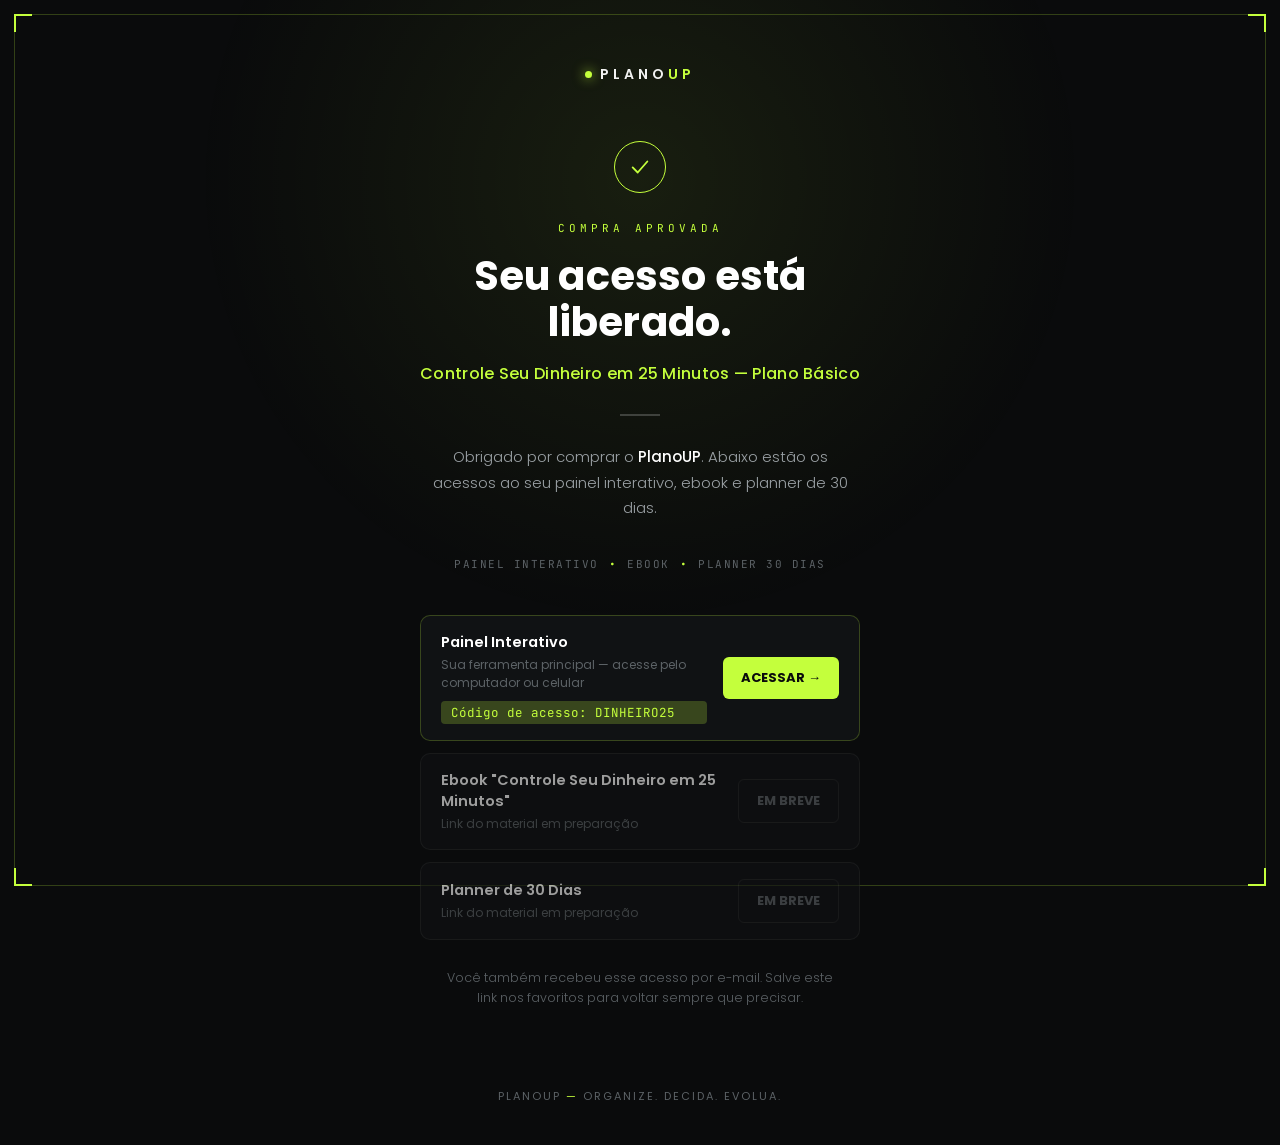
==== basico.html @ 07d8cf55 "Add delivery pages for Controle Seu Dinheiro em 25 Minutos Two thank-you/delivery pages (basico.html" ====
<!DOCTYPE html>
<html lang="pt-BR">
<head>
<meta charset="UTF-8">
<meta name="viewport" content="width=device-width, initial-scale=1.0">
<title>PlanoUP | Acesso Liberado — Básico</title>
<link rel="preconnect" href="https://fonts.googleapis.com">
<link rel="preconnect" href="https://fonts.gstatic.com" crossorigin>
<link href="https://fonts.googleapis.com/css2?family=Poppins:wght@300;400;500;600;700&family=JetBrains+Mono:wght@400;500&display=swap" rel="stylesheet">
<link rel="stylesheet" href="style.css">
</head>
<body>

  <div class="frame"></div>
  <div class="corner tl"></div>
  <div class="corner tr"></div>
  <div class="corner bl"></div>
  <div class="corner br"></div>

  <div class="wrap">

    <div class="brand">
      <span class="brand-dot"></span>
      <span class="brand-name">PLANO<em>UP</em></span>
    </div>

    <div class="check">
      <svg viewBox="0 0 24 24" fill="none" xmlns="http://www.w3.org/2000/svg">
        <path d="M4 12.5L9.5 18L20 6" stroke="#c4ff3c" stroke-width="2" stroke-linecap="round" stroke-linejoin="round"/>
      </svg>
    </div>

    <div class="eyebrow">Compra aprovada</div>
    <h1>Seu acesso está<br>liberado.</h1>
    <div class="subtitle">Controle Seu Dinheiro em 25 Minutos — Plano Básico</div>

    <div class="divider"></div>

    <p class="desc">
      Obrigado por comprar o <strong>PlanoUP</strong>. Abaixo estão os acessos
      ao seu painel interativo, ebook e planner de 30 dias.
    </p>

    <div class="tags">
      <span>PAINEL INTERATIVO</span><span class="sep">•</span>
      <span>EBOOK</span><span class="sep">•</span>
      <span>PLANNER 30 DIAS</span>
    </div>

    <div class="resources">
      <div class="resource highlight">
        <div class="resource-info">
          <span class="resource-title">Painel Interativo</span>
          <span class="resource-sub">Sua ferramenta principal — acesse pelo computador ou celular</span>
          <span class="access-code">Código de acesso: DINHEIRO25</span>
        </div>
        <a class="resource-btn" href="https://planoup-controle-financeiro.vercel.app" target="_blank" rel="noopener">ACESSAR →</a>
      </div>

      <div class="resource soon">
        <div class="resource-info">
          <span class="resource-title">Ebook "Controle Seu Dinheiro em 25 Minutos"</span>
          <span class="resource-sub">Link do material em preparação</span>
        </div>
        <a class="resource-btn" href="#" aria-disabled="true">EM BREVE</a>
      </div>

      <div class="resource soon">
        <div class="resource-info">
          <span class="resource-title">Planner de 30 Dias</span>
          <span class="resource-sub">Link do material em preparação</span>
        </div>
        <a class="resource-btn" href="#" aria-disabled="true">EM BREVE</a>
      </div>
    </div>

    <p class="save-note">
      Você também recebeu esse acesso por e-mail. Salve este link nos favoritos para voltar sempre que precisar.
    </p>

  </div>

  <footer>PlanoUP <em>—</em> Organize. Decida. Evolua.</footer>

</body>
</html>
---- style.css ----
:root{
  --bg:#0a0b0c;
  --bg-soft:#101214;
  --lime:#c4ff3c;
  --lime-dim:rgba(196,255,60,0.22);
  --text-dim:#9aa0a4;
  --text-faint:#5c6266;
  --border:rgba(255,255,255,0.08);
}

*{margin:0;padding:0;box-sizing:border-box;}

html,body{
  height:100%;
  background:var(--bg);
  color:#fff;
  font-family:'Poppins',sans-serif;
  -webkit-font-smoothing:antialiased;
}

body{
  min-height:100dvh;
  display:flex;
  flex-direction:column;
  align-items:center;
  position:relative;
  overflow-x:hidden;
  padding:0 24px;
}

body::before{
  content:"";
  position:fixed;
  top:-30%;
  left:50%;
  width:900px;
  height:900px;
  transform:translateX(-50%);
  background:radial-gradient(circle, rgba(196,255,60,0.08) 0%, rgba(196,255,60,0) 70%);
  pointer-events:none;
  z-index:0;
}

.frame{
  position:fixed;
  inset:14px;
  border:1px solid var(--lime-dim);
  pointer-events:none;
  z-index:0;
}
.corner{
  position:fixed;
  width:18px;
  height:18px;
  border-color:var(--lime);
  border-style:solid;
  z-index:1;
  pointer-events:none;
}
.corner.tl{top:14px;left:14px;border-width:2px 0 0 2px;}
.corner.tr{top:14px;right:14px;border-width:2px 2px 0 0;}
.corner.bl{bottom:14px;left:14px;border-width:0 0 2px 2px;}
.corner.br{bottom:14px;right:14px;border-width:0 2px 2px 0;}

.wrap{
  position:relative;
  z-index:2;
  width:100%;
  max-width:560px;
  display:flex;
  flex-direction:column;
  align-items:center;
  text-align:center;
  padding:64px 0 48px;
}

.brand{
  display:flex;
  align-items:center;
  gap:8px;
  margin-bottom:56px;
}
.brand-dot{
  width:7px;
  height:7px;
  border-radius:50%;
  background:var(--lime);
  box-shadow:0 0 12px 1px rgba(196,255,60,0.6);
}
.brand-name{
  font-size:14px;
  font-weight:600;
  letter-spacing:4px;
  color:#f2f2f2;
}
.brand-name em{
  color:var(--lime);
  font-style:normal;
}

.check{
  width:52px;
  height:52px;
  border-radius:50%;
  border:1.5px solid var(--lime);
  display:flex;
  align-items:center;
  justify-content:center;
  margin-bottom:28px;
  animation:pop .5s cubic-bezier(.2,1.4,.4,1) both;
}
.check svg{width:22px;height:22px;}

@keyframes pop{
  0%{transform:scale(0.6);opacity:0;}
  100%{transform:scale(1);opacity:1;}
}

.eyebrow{
  font-family:'JetBrains Mono',monospace;
  font-size:11px;
  letter-spacing:4px;
  text-transform:uppercase;
  color:var(--lime);
  margin-bottom:18px;
}

h1{
  font-size:clamp(30px, 5.6vw, 40px);
  font-weight:700;
  line-height:1.15;
  letter-spacing:0.2px;
  margin-bottom:16px;
}

.subtitle{
  font-size:16px;
  font-weight:500;
  color:var(--lime);
  letter-spacing:0.3px;
  margin-bottom:28px;
}

.divider{
  width:40px;
  height:2px;
  background:rgba(255,255,255,0.2);
  margin-bottom:28px;
}

.desc{
  font-size:15px;
  font-weight:300;
  line-height:1.7;
  color:var(--text-dim);
  max-width:420px;
  margin-bottom:36px;
}
.desc strong{
  color:#fff;
  font-weight:500;
}

.tags{
  font-family:'JetBrains Mono',monospace;
  font-size:11px;
  letter-spacing:1.5px;
  text-transform:uppercase;
  color:var(--text-faint);
  display:flex;
  flex-wrap:wrap;
  align-items:center;
  justify-content:center;
  gap:10px;
  margin-bottom:44px;
}
.tags .sep{color:var(--lime);}

.resources{
  width:100%;
  max-width:440px;
  display:flex;
  flex-direction:column;
  gap:12px;
  margin-bottom:20px;
}
.resource{
  display:flex;
  align-items:center;
  justify-content:space-between;
  gap:16px;
  background:var(--bg-soft);
  border:1px solid var(--border);
  border-radius:10px;
  padding:16px 20px;
  text-align:left;
}
.resource.highlight{border-color:var(--lime-dim);}
.resource-info{display:flex;flex-direction:column;gap:3px;}
.resource-title{font-size:14.5px;font-weight:600;color:#fff;}
.resource-sub{font-size:12px;color:var(--text-faint);}
.access-code{
  display:inline-block;
  margin-top:6px;
  font-family:'JetBrains Mono',monospace;
  font-size:12.5px;
  color:var(--lime);
  background:var(--lime-dim);
  padding:3px 10px;
  border-radius:4px;
}
.resource-btn{
  flex-shrink:0;
  display:inline-flex;
  align-items:center;
  gap:6px;
  background:var(--lime);
  color:var(--bg);
  font-weight:700;
  font-size:13px;
  padding:11px 18px;
  border-radius:6px;
  text-decoration:none;
  white-space:nowrap;
  transition:transform .15s ease;
}
.resource-btn:hover{transform:translateY(-1px);}
.resource.soon{opacity:0.6;}
.resource.soon .resource-btn{
  background:transparent;
  border:1px solid var(--border);
  color:var(--text-faint);
  cursor:default;
  pointer-events:none;
}

.save-note{
  margin-top:8px;
  font-size:12.5px;
  color:var(--text-faint);
  font-weight:300;
  max-width:400px;
  line-height:1.6;
}

.support-note{
  margin-top:28px;
  font-size:12.5px;
  color:var(--text-faint);
  font-weight:300;
}
.support-note a{color:var(--lime); text-decoration:underline;}

footer{
  position:relative;
  z-index:2;
  margin-top:auto;
  padding:32px 0 40px;
  text-align:center;
  font-size:11px;
  letter-spacing:2px;
  text-transform:uppercase;
  color:var(--text-faint);
}
footer em{
  color:var(--lime);
  font-style:normal;
}

@media (max-width:480px){
  .wrap{padding-top:48px;}
  .brand{margin-bottom:40px;}
  h1{font-size:28px;}
  .tags{gap:8px 10px;}
  .resource{flex-direction:column; align-items:flex-start;}
  .resource-btn{width:100%; justify-content:center;}
}

@media (prefers-reduced-motion: reduce){
  .check{animation:none;}
  .resource-btn{transition:none;}
}
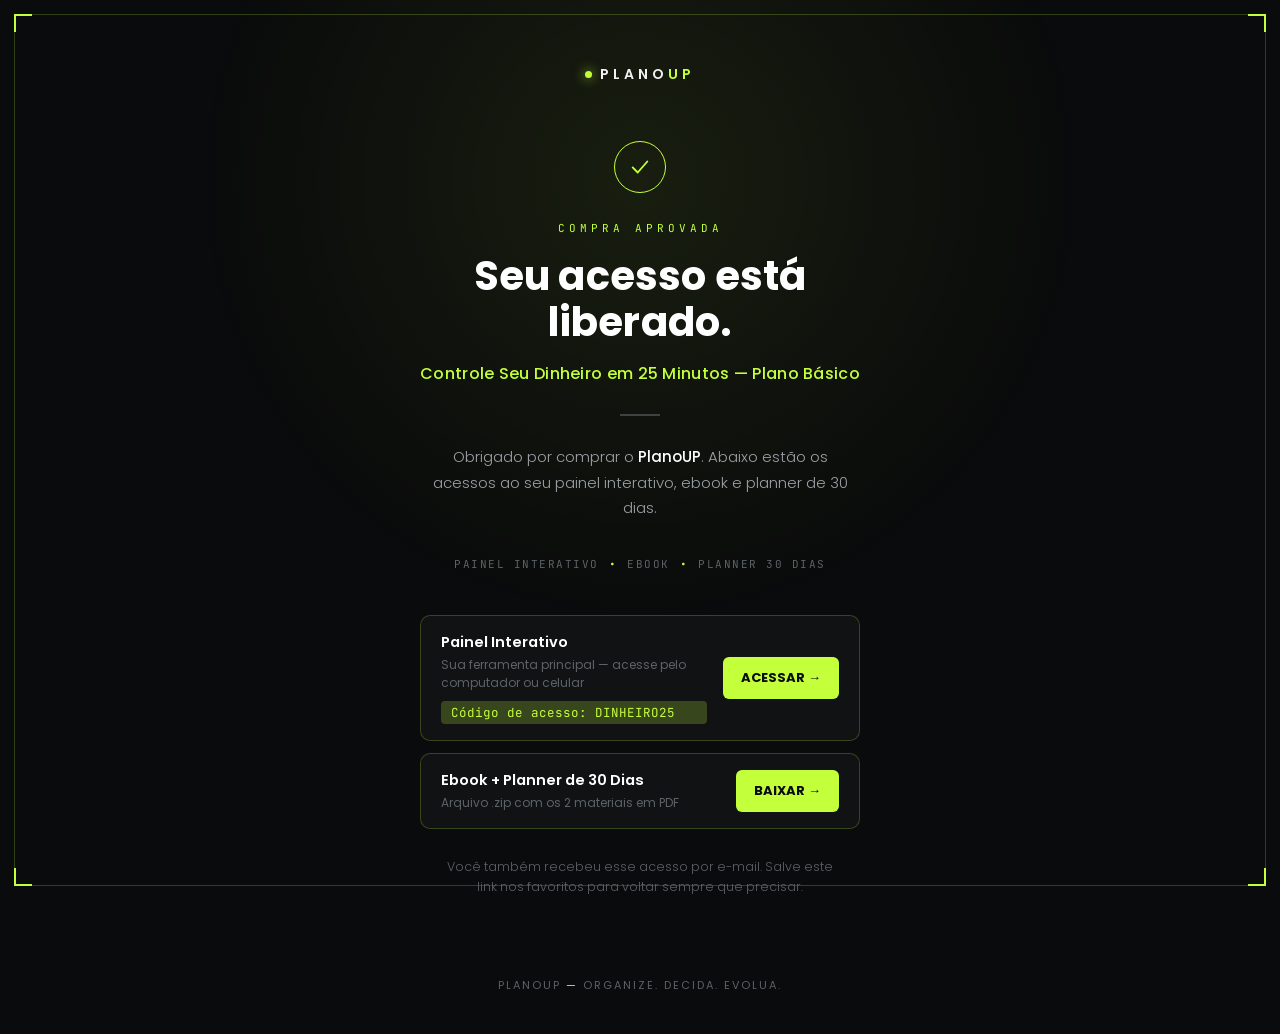
==== commit e42dc19d: "Link real dos materiais de entrega (zip por plano no Drive) Substitui os placeholders "EM BREVE" por" ====
--- a/basico.html
+++ b/basico.html
@@ -57,20 +57,12 @@
         <a class="resource-btn" href="https://planoup-controle-financeiro.vercel.app" target="_blank" rel="noopener">ACESSAR →</a>
       </div>
 
-      <div class="resource soon">
+      <div class="resource highlight">
         <div class="resource-info">
-          <span class="resource-title">Ebook "Controle Seu Dinheiro em 25 Minutos"</span>
-          <span class="resource-sub">Link do material em preparação</span>
+          <span class="resource-title">Ebook + Planner de 30 Dias</span>
+          <span class="resource-sub">Arquivo .zip com os 2 materiais em PDF</span>
         </div>
-        <a class="resource-btn" href="#" aria-disabled="true">EM BREVE</a>
-      </div>
-
-      <div class="resource soon">
-        <div class="resource-info">
-          <span class="resource-title">Planner de 30 Dias</span>
-          <span class="resource-sub">Link do material em preparação</span>
-        </div>
-        <a class="resource-btn" href="#" aria-disabled="true">EM BREVE</a>
+        <a class="resource-btn" href="https://drive.google.com/file/d/1EbbrbSIoNKmJTQsppqufnJ85FVKdENKb/view?usp=sharing" target="_blank" rel="noopener">BAIXAR →</a>
       </div>
     </div>
 
